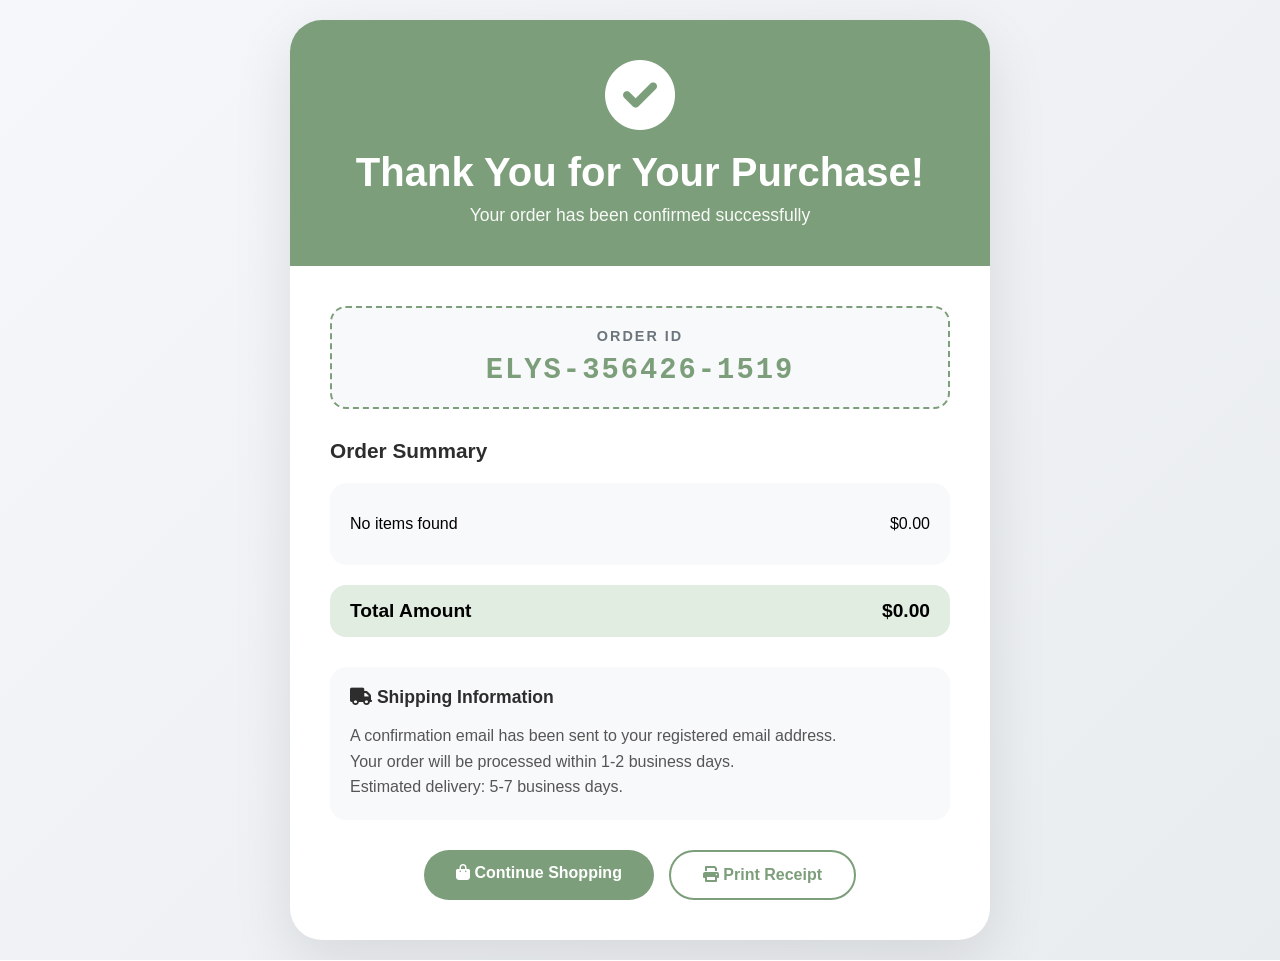
==== thankyou.html @ 68f06bfb "Add files via upload" ====
<!DOCTYPE html>
<html lang="en">
<head>
    <meta charset="UTF-8">
    <meta name="viewport" content="width=device-width, initial-scale=1.0">
    <title>Thank You | Elysian Threads</title>
    <link rel="stylesheet" href="https://cdnjs.cloudflare.com/ajax/libs/font-awesome/6.0.0-beta3/css/all.min.css">
    <style>
        * {
            margin: 0;
            padding: 0;
            box-sizing: border-box;
            font-family: 'Inter', -apple-system, BlinkMacSystemFont, 'Segoe UI', sans-serif;
        }

        body {
            background: linear-gradient(135deg, #f5f7fa 0%, #e9ecef 100%);
            min-height: 100vh;
            display: flex;
            align-items: center;
            justify-content: center;
            padding: 20px;
        }

        .thankyou-container {
            max-width: 700px;
            width: 100%;
            background: white;
            border-radius: 32px;
            box-shadow: 0 20px 60px rgba(0,0,0,0.1);
            overflow: hidden;
            animation: slideUp 0.5s ease;
        }

        @keyframes slideUp {
            from {
                opacity: 0;
                transform: translateY(30px);
            }
            to {
                opacity: 1;
                transform: translateY(0);
            }
        }

        .thankyou-header {
            background: #7c9e7a;
            color: white;
            padding: 40px;
            text-align: center;
        }

        .thankyou-header i {
            font-size: 70px;
            margin-bottom: 20px;
            animation: bounce 0.6s ease;
        }

        @keyframes bounce {
            0%, 100% { transform: scale(1); }
            50% { transform: scale(1.2); }
        }

        .thankyou-header h1 {
            font-size: 2.5rem;
            margin-bottom: 10px;
        }

        .thankyou-header p {
            font-size: 1.1rem;
            opacity: 0.95;
        }

        .order-details {
            padding: 40px;
        }

        .order-id-box {
            background: #f8f9fa;
            padding: 20px;
            border-radius: 16px;
            text-align: center;
            margin-bottom: 30px;
            border: 2px dashed #7c9e7a;
        }

        .order-id-box h3 {
            color: #6c757d;
            font-size: 0.9rem;
            text-transform: uppercase;
            letter-spacing: 2px;
            margin-bottom: 10px;
        }

        .order-id {
            font-size: 1.8rem;
            font-weight: 700;
            color: #7c9e7a;
            font-family: monospace;
            letter-spacing: 2px;
        }

        .order-summary {
            margin-bottom: 30px;
        }

        .order-summary h3 {
            margin-bottom: 20px;
            color: #2d2d2d;
            font-size: 1.3rem;
        }

        .summary-items {
            background: #f8f9fa;
            border-radius: 16px;
            padding: 20px;
            margin-bottom: 20px;
        }

        .summary-item {
            display: flex;
            justify-content: space-between;
            padding: 12px 0;
            border-bottom: 1px solid #e0e0e0;
        }

        .summary-item:last-child {
            border-bottom: none;
        }

        .item-name {
            font-weight: 500;
        }

        .item-price {
            color: #7c9e7a;
            font-weight: 600;
        }

        .summary-total {
            display: flex;
            justify-content: space-between;
            padding: 15px 20px;
            background: #e2ede1;
            border-radius: 16px;
            font-weight: 700;
            font-size: 1.2rem;
        }

        .shipping-info {
            background: #f8f9fa;
            border-radius: 16px;
            padding: 20px;
            margin-bottom: 30px;
        }

        .shipping-info h3 {
            margin-bottom: 15px;
            color: #2d2d2d;
            font-size: 1.1rem;
        }

        .shipping-info p {
            color: #555;
            line-height: 1.6;
        }

        .actions {
            display: flex;
            gap: 15px;
            justify-content: center;
            flex-wrap: wrap;
        }

        .btn-primary {
            background: #7c9e7a;
            color: white;
            padding: 14px 32px;
            border: none;
            border-radius: 40px;
            font-size: 1rem;
            font-weight: 600;
            cursor: pointer;
            text-decoration: none;
            display: inline-block;
            transition: all 0.3s;
        }

        .btn-primary:hover {
            background: #5e7c5c;
            transform: translateY(-2px);
            box-shadow: 0 5px 15px rgba(124,158,122,0.3);
        }

        .btn-secondary {
            background: white;
            color: #7c9e7a;
            padding: 14px 32px;
            border: 2px solid #7c9e7a;
            border-radius: 40px;
            font-size: 1rem;
            font-weight: 600;
            cursor: pointer;
            text-decoration: none;
            display: inline-block;
            transition: all 0.3s;
        }

        .btn-secondary:hover {
            background: #7c9e7a;
            color: white;
        }

        @media (max-width: 768px) {
            .thankyou-header h1 {
                font-size: 1.8rem;
            }
            .order-id {
                font-size: 1.2rem;
            }
            .actions {
                flex-direction: column;
            }
            .btn-primary, .btn-secondary {
                text-align: center;
            }
        }
    </style>
</head>
<body>
    <div class="thankyou-container">
        <div class="thankyou-header">
            <i class="fas fa-check-circle"></i>
            <h1>Thank You for Your Purchase!</h1>
            <p>Your order has been confirmed successfully</p>
        </div>
        
        <div class="order-details">
            <div class="order-id-box">
                <h3>Order ID</h3>
                <div class="order-id" id="orderId">Loading...</div>
            </div>
            
            <div class="order-summary">
                <h3>Order Summary</h3>
                <div class="summary-items" id="orderItems">
                    <p>Loading your order details...</p>
                </div>
                <div class="summary-total" id="orderTotal">
                    <span>Total Amount</span>
                    <span>$0.00</span>
                </div>
            </div>
            
            <div class="shipping-info">
                <h3><i class="fas fa-truck"></i> Shipping Information</h3>
                <p id="shippingDetails">A confirmation email has been sent to your registered email address.<br>
                Your order will be processed within 1-2 business days.<br>
                Estimated delivery: 5-7 business days.</p>
            </div>
            
            <div class="actions">
                <a href="index.html" class="btn-primary">
                    <i class="fas fa-shopping-bag"></i> Continue Shopping
                </a>
                <button class="btn-secondary" onclick="window.print()">
                    <i class="fas fa-print"></i> Print Receipt
                </button>
            </div>
        </div>
    </div>

    <script>
        // Generate random order ID
        function generateOrderId() {
            const prefix = 'ELYS';
            const timestamp = Date.now().toString().slice(-6);
            const random = Math.floor(Math.random() * 10000).toString().padStart(4, '0');
            return `${prefix}-${timestamp}-${random}`;
        }

        // Display order details
        function displayOrderDetails() {
            // Get cart data from sessionStorage
            const cartData = sessionStorage.getItem('checkoutCart');
            const totalAmount = sessionStorage.getItem('checkoutTotal');
            
            // Generate and display order ID
            const orderId = generateOrderId();
            document.getElementById('orderId').textContent = orderId;
            
            if (cartData && cartData !== '[]') {
                const cart = JSON.parse(cartData);
                const itemsContainer = document.getElementById('orderItems');
                itemsContainer.innerHTML = '';
                
                let subtotal = 0;
                cart.forEach(item => {
                    const itemDiv = document.createElement('div');
                    itemDiv.className = 'summary-item';
                    itemDiv.innerHTML = `
                        <div>
                            <div class="item-name">${item.name}</div>
                            <div style="font-size: 0.85rem; color: #888;">Size: ${item.size} | Quantity: ${item.qty}</div>
                        </div>
                        <div class="item-price">$${(item.price * item.qty).toFixed(2)}</div>
                    `;
                    itemsContainer.appendChild(itemDiv);
                    subtotal += item.price * item.qty;
                });
                
                // Update total
                const totalSpan = document.getElementById('orderTotal');
                totalSpan.innerHTML = `
                    <span>Total Amount</span>
                    <span>$${subtotal.toFixed(2)}</span>
                `;
            } else {
                // If no cart data (direct access), show sample or redirect
                document.getElementById('orderItems').innerHTML = `
                    <div class="summary-item">
                        <span>No items found</span>
                        <span>$0.00</span>
                    </div>
                `;
            }
            
            // Clear sessionStorage after displaying (optional)
            // sessionStorage.removeItem('checkoutCart');
            // sessionStorage.removeItem('checkoutTotal');
        }
        
        // Auto-redirect to home if accessed directly without purchase
        function checkValidAccess() {
            const cartData = sessionStorage.getItem('checkoutCart');
            if (!cartData) {
                // If someone lands directly on thankyou.html without checkout, redirect after 5 seconds
                setTimeout(() => {
                    if (confirm('No recent purchase found. Would you like to go shopping?')) {
                        window.location.href = 'index.html';
                    }
                }, 3000);
            }
        }
        
        // Run on page load
        displayOrderDetails();
        checkValidAccess();
    </script>
</body>
</html>
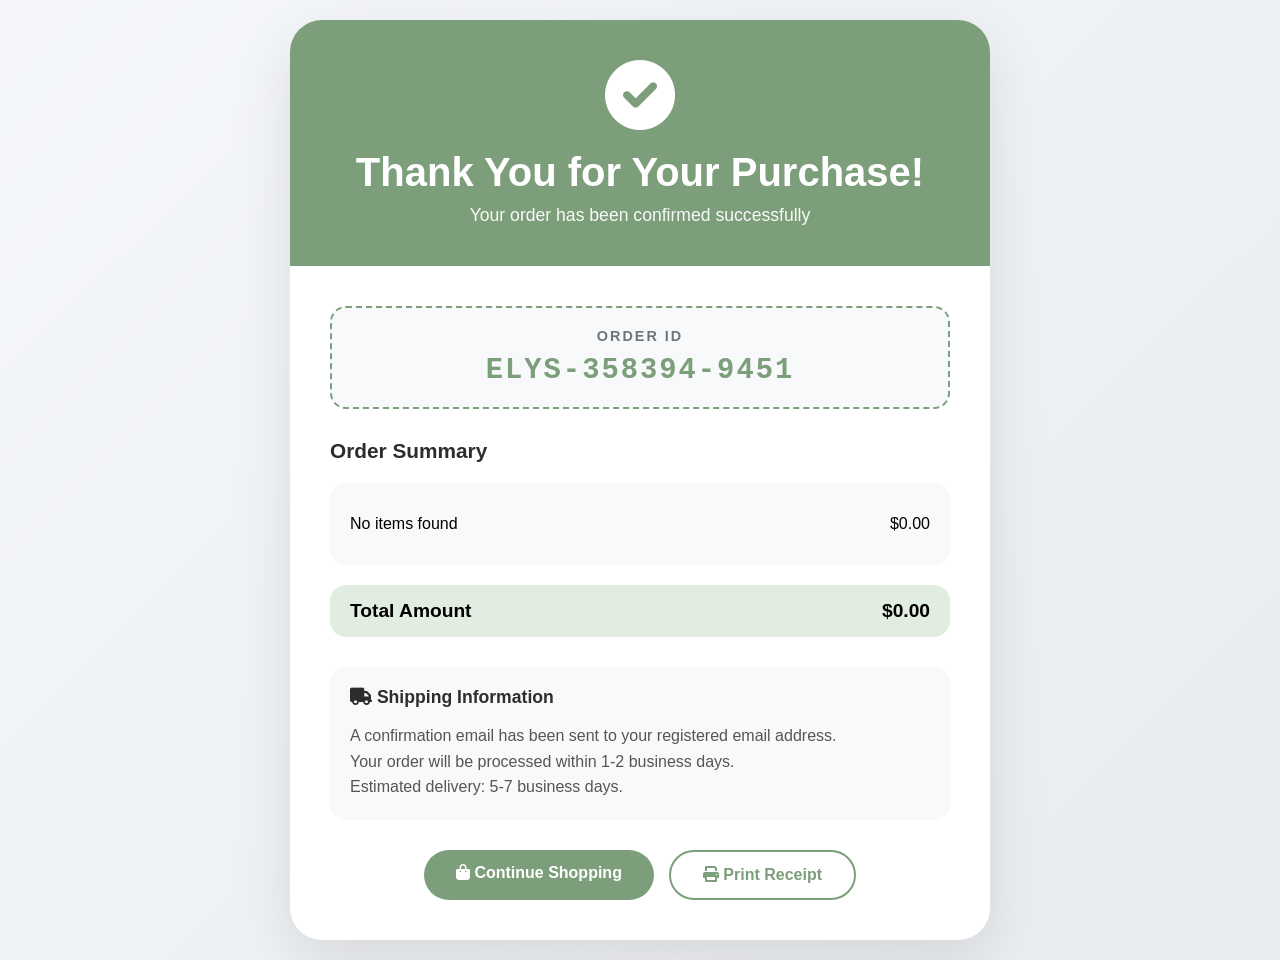
==== commit c2e6fc53: "Update thankyou.html" ====
--- a/thankyou.html
+++ b/thankyou.html
@@ -226,8 +226,20 @@
             }
         }
     </style>
+    <!-- Google Tag Manager -->
+<script>(function(w,d,s,l,i){w[l]=w[l]||[];w[l].push({'gtm.start':
+new Date().getTime(),event:'gtm.js'});var f=d.getElementsByTagName(s)[0],
+j=d.createElement(s),dl=l!='dataLayer'?'&l='+l:'';j.async=true;j.src=
+'https://www.googletagmanager.com/gtm.js?id='+i+dl;f.parentNode.insertBefore(j,f);
+})(window,document,'script','dataLayer','GTM-NMN922RL');</script>
+<!-- End Google Tag Manager -->
 </head>
 <body>
+
+    <!-- Google Tag Manager (noscript) -->
+<noscript><iframe src="https://www.googletagmanager.com/ns.html?id=GTM-NMN922RL"
+height="0" width="0" style="display:none;visibility:hidden"></iframe></noscript>
+<!-- End Google Tag Manager (noscript) -->
     <div class="thankyou-container">
         <div class="thankyou-header">
             <i class="fas fa-check-circle"></i>
@@ -348,4 +360,4 @@
         checkValidAccess();
     </script>
 </body>
-</html>+</html>
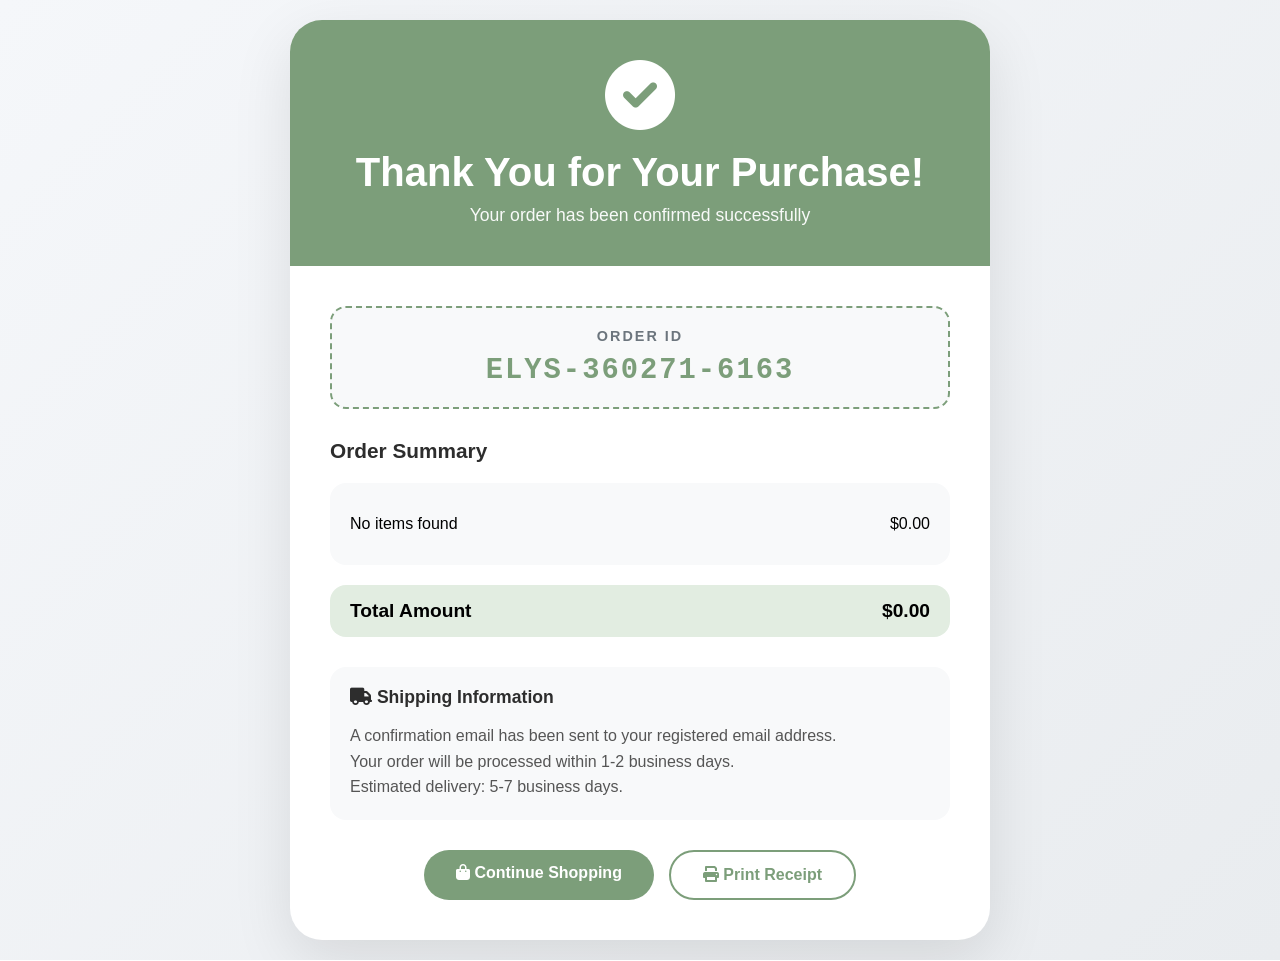
==== commit b12c72a4: "Update thankyou.html" ====
--- a/thankyou.html
+++ b/thankyou.html
@@ -115,6 +115,8 @@
             border-radius: 16px;
             padding: 20px;
             margin-bottom: 20px;
+            max-height: 300px;
+            overflow-y: auto;
         }
 
         .summary-item {
@@ -130,6 +132,12 @@
 
         .item-name {
             font-weight: 500;
+        }
+
+        .item-details {
+            font-size: 0.85rem;
+            color: #888;
+            margin-top: 4px;
         }
 
         .item-price {
@@ -226,20 +234,8 @@
             }
         }
     </style>
-    <!-- Google Tag Manager -->
-<script>(function(w,d,s,l,i){w[l]=w[l]||[];w[l].push({'gtm.start':
-new Date().getTime(),event:'gtm.js'});var f=d.getElementsByTagName(s)[0],
-j=d.createElement(s),dl=l!='dataLayer'?'&l='+l:'';j.async=true;j.src=
-'https://www.googletagmanager.com/gtm.js?id='+i+dl;f.parentNode.insertBefore(j,f);
-})(window,document,'script','dataLayer','GTM-NMN922RL');</script>
-<!-- End Google Tag Manager -->
 </head>
 <body>
-
-    <!-- Google Tag Manager (noscript) -->
-<noscript><iframe src="https://www.googletagmanager.com/ns.html?id=GTM-NMN922RL"
-height="0" width="0" style="display:none;visibility:hidden"></iframe></noscript>
-<!-- End Google Tag Manager (noscript) -->
     <div class="thankyou-container">
         <div class="thankyou-header">
             <i class="fas fa-check-circle"></i>
@@ -266,7 +262,7 @@
             
             <div class="shipping-info">
                 <h3><i class="fas fa-truck"></i> Shipping Information</h3>
-                <p id="shippingDetails">A confirmation email has been sent to your registered email address.<br>
+                <p>A confirmation email has been sent to your registered email address.<br>
                 Your order will be processed within 1-2 business days.<br>
                 Estimated delivery: 5-7 business days.</p>
             </div>
@@ -293,7 +289,6 @@
 
         // Display order details
         function displayOrderDetails() {
-            // Get cart data from sessionStorage
             const cartData = sessionStorage.getItem('checkoutCart');
             const totalAmount = sessionStorage.getItem('checkoutTotal');
             
@@ -313,7 +308,7 @@
                     itemDiv.innerHTML = `
                         <div>
                             <div class="item-name">${item.name}</div>
-                            <div style="font-size: 0.85rem; color: #888;">Size: ${item.size} | Quantity: ${item.qty}</div>
+                            <div class="item-details">Size: ${item.size} | Quantity: ${item.qty}</div>
                         </div>
                         <div class="item-price">$${(item.price * item.qty).toFixed(2)}</div>
                     `;
@@ -321,14 +316,11 @@
                     subtotal += item.price * item.qty;
                 });
                 
-                // Update total
-                const totalSpan = document.getElementById('orderTotal');
-                totalSpan.innerHTML = `
+                document.getElementById('orderTotal').innerHTML = `
                     <span>Total Amount</span>
                     <span>$${subtotal.toFixed(2)}</span>
                 `;
             } else {
-                // If no cart data (direct access), show sample or redirect
                 document.getElementById('orderItems').innerHTML = `
                     <div class="summary-item">
                         <span>No items found</span>
@@ -336,28 +328,9 @@
                     </div>
                 `;
             }
-            
-            // Clear sessionStorage after displaying (optional)
-            // sessionStorage.removeItem('checkoutCart');
-            // sessionStorage.removeItem('checkoutTotal');
         }
         
-        // Auto-redirect to home if accessed directly without purchase
-        function checkValidAccess() {
-            const cartData = sessionStorage.getItem('checkoutCart');
-            if (!cartData) {
-                // If someone lands directly on thankyou.html without checkout, redirect after 5 seconds
-                setTimeout(() => {
-                    if (confirm('No recent purchase found. Would you like to go shopping?')) {
-                        window.location.href = 'index.html';
-                    }
-                }, 3000);
-            }
-        }
-        
-        // Run on page load
         displayOrderDetails();
-        checkValidAccess();
     </script>
 </body>
 </html>
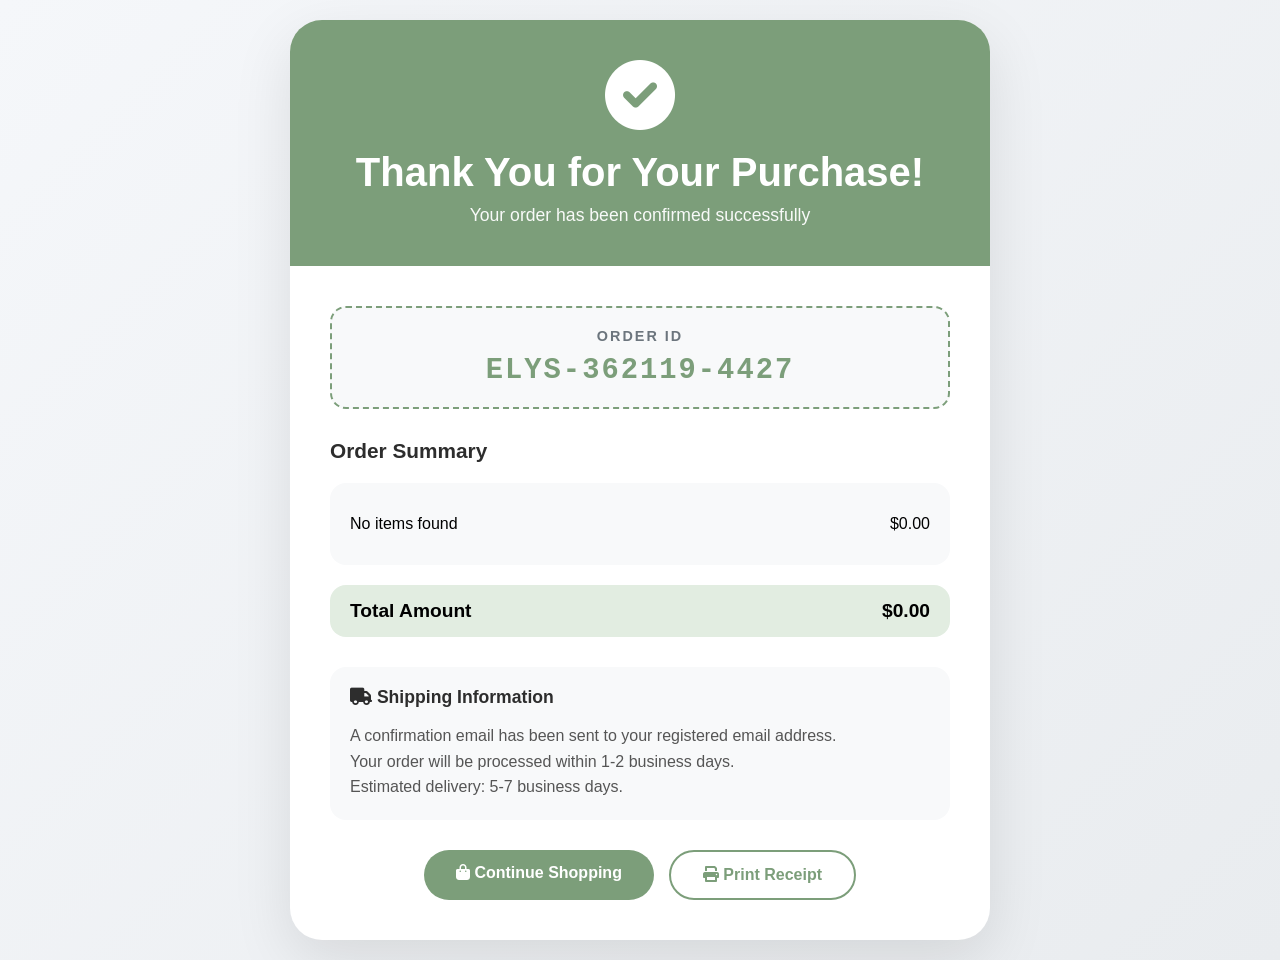
==== commit 490ea5ab: "Update thankyou.html" ====
--- a/thankyou.html
+++ b/thankyou.html
@@ -234,6 +234,13 @@
             }
         }
     </style>
+        <!-- Google Tag Manager -->
+<script>(function(w,d,s,l,i){w[l]=w[l]||[];w[l].push({'gtm.start':
+new Date().getTime(),event:'gtm.js'});var f=d.getElementsByTagName(s)[0],
+j=d.createElement(s),dl=l!='dataLayer'?'&l='+l:'';j.async=true;j.src=
+'https://www.googletagmanager.com/gtm.js?id='+i+dl;f.parentNode.insertBefore(j,f);
+})(window,document,'script','dataLayer','GTM-NMN922RL');</script>
+<!-- End Google Tag Manager -->
 </head>
 <body>
     <div class="thankyou-container">
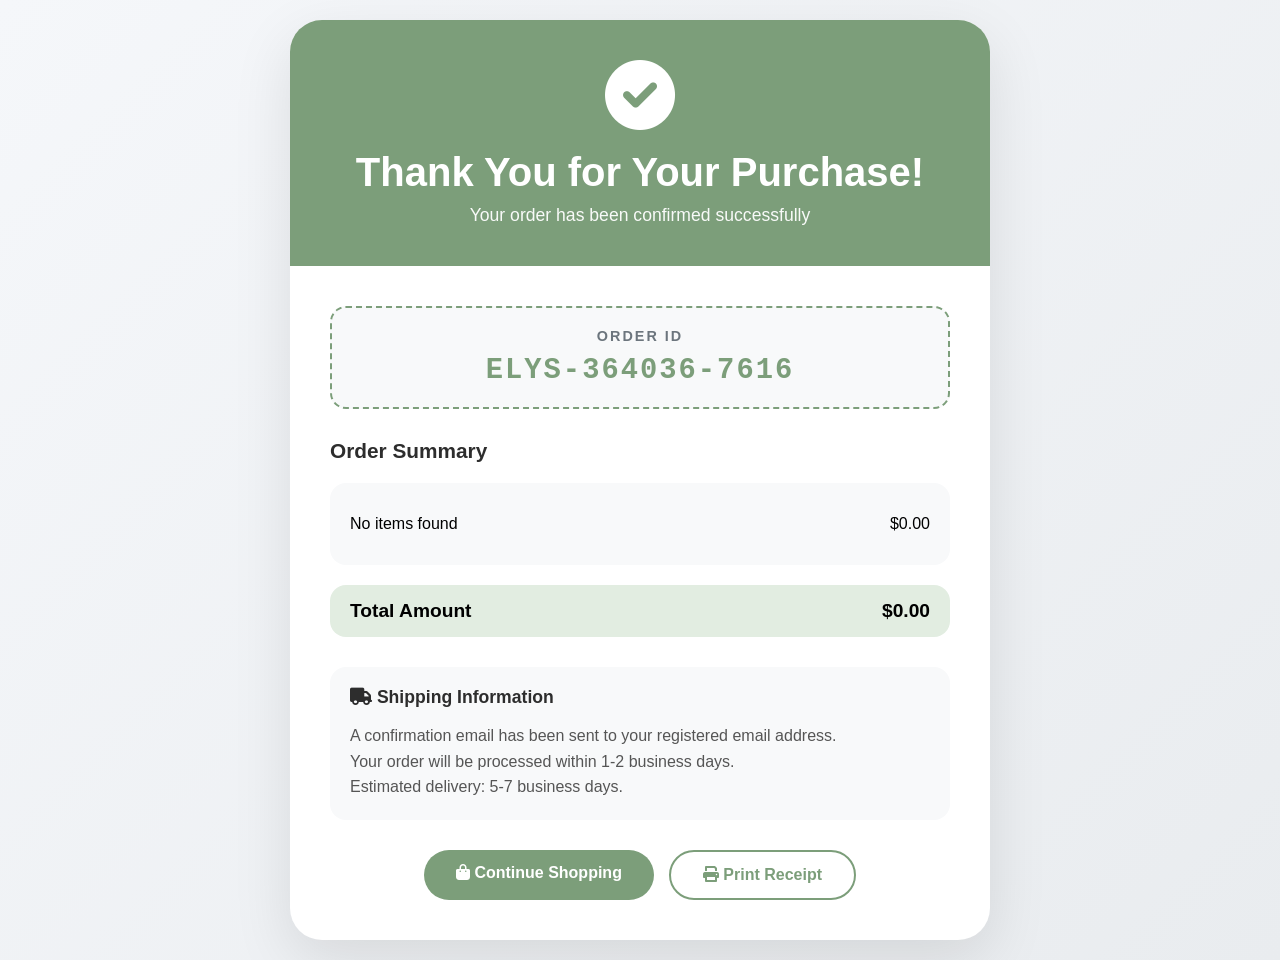
==== commit b951f15d: "Update thankyou.html" ====
--- a/thankyou.html
+++ b/thankyou.html
@@ -243,6 +243,11 @@
 <!-- End Google Tag Manager -->
 </head>
 <body>
+
+     <!-- Google Tag Manager (noscript) -->
+<noscript><iframe src="https://www.googletagmanager.com/ns.html?id=GTM-NMN922RL"
+height="0" width="0" style="display:none;visibility:hidden"></iframe></noscript>
+<!-- End Google Tag Manager (noscript) -->
     <div class="thankyou-container">
         <div class="thankyou-header">
             <i class="fas fa-check-circle"></i>
